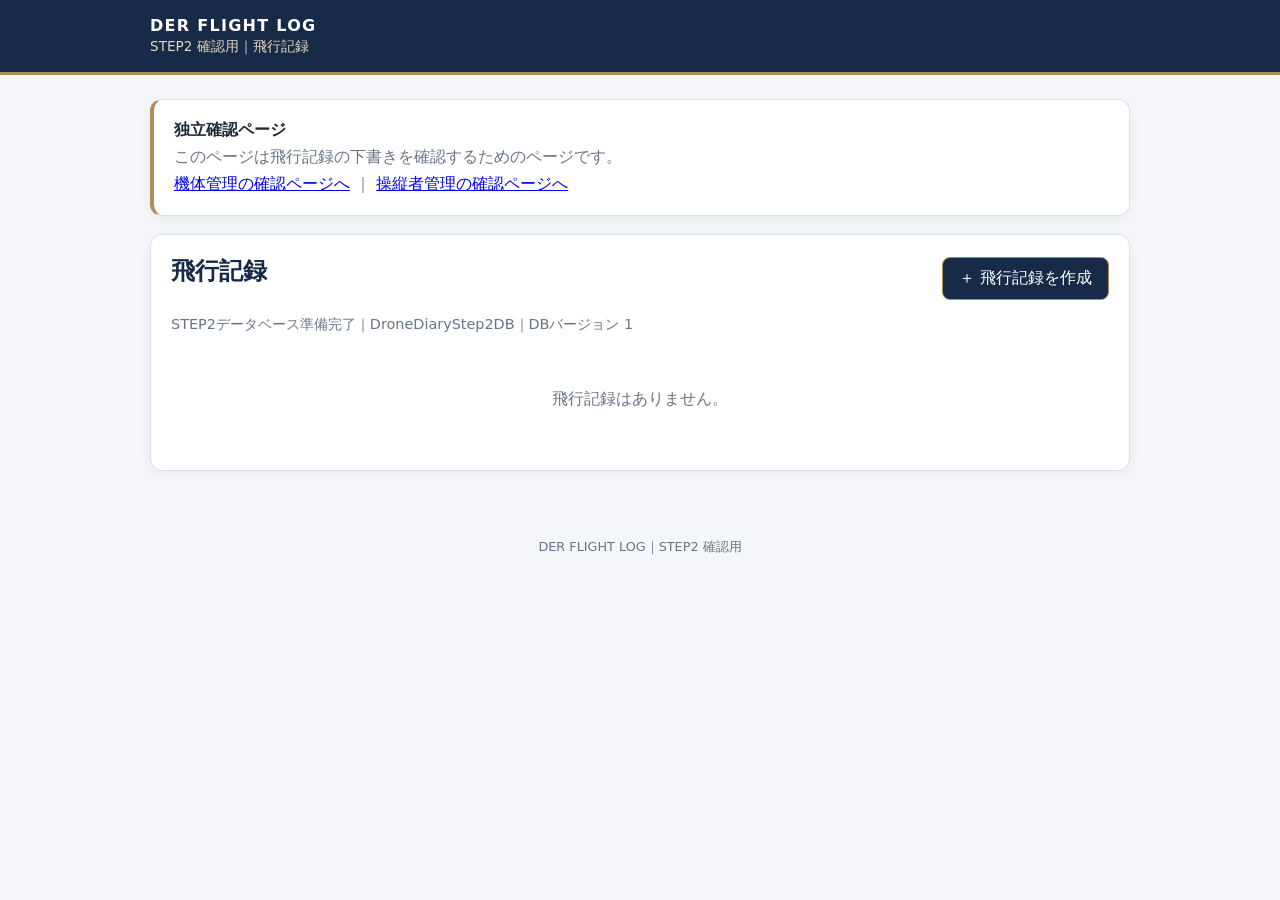
==== flights.html @ 044c0e0d "Create flights.html" ====
<!doctype html>
<html lang="ja">
<head>
  <meta charset="utf-8">
  <meta name="viewport" content="width=device-width, initial-scale=1">
  <meta name="theme-color" content="#172B49">
  <title>DER FLIGHT LOG｜飛行記録（確認用）</title>
  <link rel="manifest" href="./manifest.webmanifest">
  <link rel="stylesheet" href="./styles.css">
</head>
<body>
  <header class="topbar">
    <div class="brand">DER FLIGHT LOG</div>
    <div class="env">STEP2 確認用｜飛行記録</div>
  </header>

  <main class="container">
    <section class="notice">
      <strong>独立確認ページ</strong>
      <p>このページは飛行記録の下書きを確認するためのページです。</p>
      <p>
        <a href="./index.html">機体管理の確認ページへ</a>
        ｜
        <a href="./pilots.html">操縦者管理の確認ページへ</a>
      </p>
    </section>

    <section class="panel">
      <div class="section-heading">
        <h1>飛行記録</h1>
        <button id="newFlightButton" class="primary">＋ 飛行記録を作成</button>
      </div>

      <p id="dbStatus" class="muted" role="status">データベースを確認しています…</p>
      <div id="flightList" class="list"></div>
      <p id="emptyMessage" class="empty" hidden>飛行記録はありません。</p>
    </section>

    <section id="editorPanel" class="panel" hidden>
      <div class="section-heading">
        <h2 id="editorTitle">飛行記録を作成</h2>
        <button id="closeEditorButton" class="subtle">閉じる</button>
      </div>

      <form id="flightForm">
        <input type="hidden" id="flightId">

        <h3>基本情報</h3>
        <div class="form-grid">
          <label>使用する機体
            <select id="aircraftId">
              <option value="">選択してください</option>
            </select>
          </label>

          <label>操縦者
            <select id="pilotId">
              <option value="">選択してください</option>
            </select>
          </label>

          <label>飛行の目的
            <input id="purpose" type="text" maxlength="1000">
          </label>

          <label>飛行経路
            <textarea id="route" rows="3" maxlength="3000"></textarea>
          </label>

          <label>経由地
            <textarea id="waypoints" rows="3" maxlength="3000"></textarea>
          </label>
        </div>

        <h3>空域・飛行の方法</h3>
        <div class="form-grid">
          <label>飛行禁止空域
            <textarea id="prohibitedAirspace" rows="3" maxlength="3000"></textarea>
          </label>

          <label class="full-width">
            <span>
              <input type="checkbox" id="prohibitedAirspaceNone">
              飛行禁止空域は該当なし
            </span>
          </label>

          <label>飛行の方法
            <textarea id="flightMethod" rows="3" maxlength="3000"></textarea>
          </label>

          <label class="full-width">
            <span>
              <input type="checkbox" id="flightMethodNone">
              飛行の方法は該当なし
            </span>
          </label>
        </div>

        <h3>離着陸情報</h3>
        <div class="form-grid">
          <label>離陸場所
            <input id="takeoffLocation" type="text" maxlength="1000">
          </label>

          <label>離陸日時
            <input id="takeoffAt" type="datetime-local">
          </label>

          <label>着陸場所
            <input id="landingLocation" type="text" maxlength="1000">
          </label>

          <label>着陸日時
            <input id="landingAt" type="datetime-local">
          </label>
        </div>

        <h3>安全に関する記録</h3>
        <div class="form-grid">
          <label>安全に影響した事項の有無
            <select id="safetyIssue">
              <option value="">選択してください</option>
              <option value="なし">なし</option>
              <option value="あり">あり</option>
            </select>
          </label>
        </div>

        <div id="safetyDetailsFields" class="conditional-box" hidden>
          <h3>安全に関する詳細</h3>

          <label>安全に影響した事項の内容
            <textarea id="safetyDetails" rows="3" maxlength="3000"></textarea>
          </label>

          <label>飛行前後の機体の状態
            <textarea id="aircraftCondition" rows="3" maxlength="3000"></textarea>
          </label>
        </div>

        <h3>その他</h3>
        <label class="full-width">特記事項
          <textarea id="specialNotes" rows="3" maxlength="3000"></textarea>
        </label>

        <div class="actions">
          <button type="submit" class="primary">下書きを保存する</button>
          <button type="button" id="cancelEditButton" class="subtle">キャンセル</button>
        </div>

        <p id="formMessage" class="form-message" role="alert"></p>
      </form>
    </section>
  </main>

  <footer>DER FLIGHT LOG｜STEP2 確認用</footer>

  <script type="module" src="./flights.js"></script>
</body>
</html>
---- styles.css ----
* { box-sizing: border-box; }
:root {
  color-scheme: light;
  --navy: #172B49;
  --navy2: #243b60;
  --gold: #B08D57;
  --paper: #f4f6f9;
  --ink: #202a38;
  --muted: #687486;
  --line: #d9e0e9;
}
body { margin: 0; background: var(--paper); color: var(--ink); font-family: system-ui, -apple-system, "Segoe UI", sans-serif; }
.topbar { background: var(--navy); color: white; padding: 16px max(20px, calc((100% - 980px)/2)); border-bottom: 3px solid var(--gold); }
.brand { font-weight: 800; letter-spacing: .08em; }
.env { color: #e5d5ba; font-size: .85rem; margin-top: 3px; }
.container { width: min(980px, calc(100% - 28px)); margin: 24px auto 48px; }
.notice, .panel { background: white; border: 1px solid var(--line); border-radius: 12px; padding: 20px; margin-bottom: 18px; box-shadow: 0 3px 12px #1a2b4a0b; }
.notice { border-left: 4px solid var(--gold); }
.notice p { margin: 6px 0 0; color: var(--muted); }
.section-heading { display: flex; align-items: center; justify-content: space-between; gap: 12px; }
h1, h2, h3 { color: var(--navy); margin: 0 0 14px; }
h1 { font-size: 1.5rem; }
h2 { font-size: 1.25rem; }
h3 { font-size: 1rem; }
button { border: 1px solid var(--gold); border-radius: 8px; padding: 10px 16px; font: inherit; cursor: pointer; }
button:disabled { opacity: .5; cursor: not-allowed; }
.primary { color: white; background: var(--navy); }
.subtle { background: white; color: var(--navy); }
.muted, small { color: var(--muted); }
.muted { font-size: .9rem; }
.list { display: grid; gap: 10px; margin-top: 14px; }
.aircraft-card { border: 1px solid var(--line); border-left: 4px solid var(--gold); border-radius: 9px; padding: 14px; display: flex; justify-content: space-between; gap: 16px; align-items: center; }
.aircraft-card h3 { margin: 0 0 5px; }
.card-meta { color: var(--muted); font-size: .88rem; }
.card-actions { display: flex; flex-wrap: wrap; gap: 7px; }
.badge { display: inline-block; border-radius: 20px; padding: 3px 9px; font-size: .78rem; background: #e8edf4; color: var(--navy); margin-left: 6px; }
.badge.stopped { background: #f8e9e7; color: #8a3027; }
.empty { text-align: center; padding: 24px; color: var(--muted); }
form { margin-top: 12px; }
.form-grid { display: grid; grid-template-columns: repeat(2, minmax(0, 1fr)); gap: 14px; margin-bottom: 14px; }
label { display: block; font-weight: 600; font-size: .92rem; }
input, select, textarea { display: block; width: 100%; margin-top: 6px; border: 1px solid #c8d1dd; border-radius: 7px; padding: 10px; background: white; color: var(--ink); font: inherit; }
input:focus, select:focus, textarea:focus { outline: 2px solid #B08D5744; border-color: var(--gold); }
small { display: block; font-weight: 400; margin-top: 5px; line-height: 1.5; }
.required { color: #9b3b2f; font-size: .75rem; margin-left: 4px; }
.conditional-box { background: #f8f6f1; border: 1px solid #dfcfb4; border-radius: 9px; padding: 15px; margin: 10px 0 16px; }
.hours-field { border: 1px solid var(--line); border-radius: 8px; padding: 12px; margin: 0; min-width: 0; }
.hours-inputs { display: grid; grid-template-columns: 1fr 1fr; gap: 10px; }
.full-width { margin: 14px 0; }
.actions { display: flex; gap: 9px; margin-top: 18px; }
.form-message { color: #9b3b2f; min-height: 1.3em; }
footer { text-align: center; padding: 20px; color: var(--muted); font-size: .8rem; }
@media (max-width: 650px) {
  .form-grid { grid-template-columns: 1fr; }
  .aircraft-card { align-items: flex-start; flex-direction: column; }
  .section-heading { align-items: flex-start; }
}
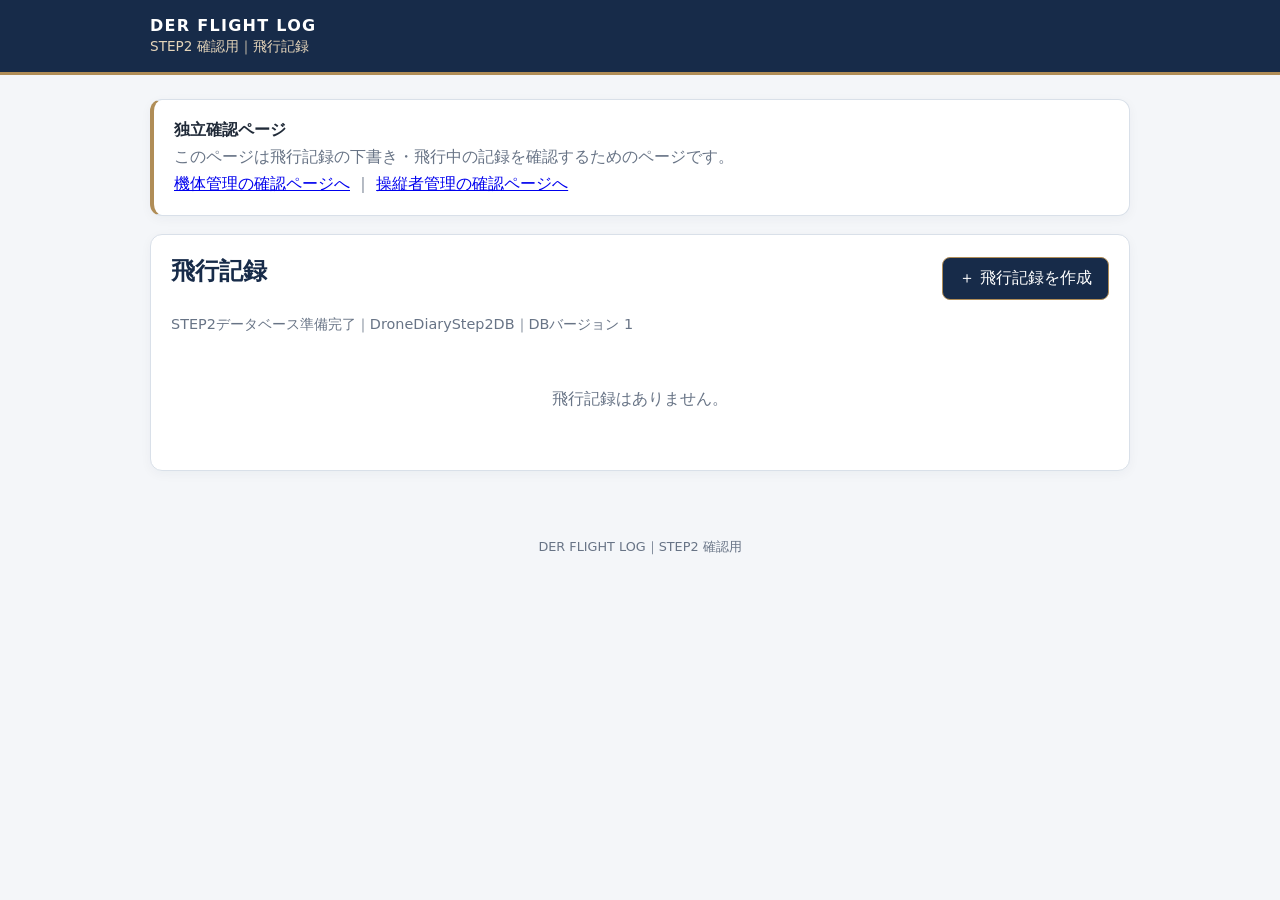
==== commit 9347e73d: "Update flights.html" ====
--- a/flights.html
+++ b/flights.html
@@ -17,7 +17,7 @@
   <main class="container">
     <section class="notice">
       <strong>独立確認ページ</strong>
-      <p>このページは飛行記録の下書きを確認するためのページです。</p>
+      <p>このページは飛行記録の下書き・飛行中の記録を確認するためのページです。</p>
       <p>
         <a href="./index.html">機体管理の確認ページへ</a>
         ｜
@@ -145,7 +145,9 @@
         </label>
 
         <div class="actions">
-          <button type="submit" class="primary">下書きを保存する</button>
+          <button type="button" id="takeoffButton" class="primary" hidden>離陸</button>
+          <button type="button" id="landingButton" class="primary" hidden>着陸</button>
+          <button type="submit" id="saveFlightButton" class="primary">下書きを保存する</button>
           <button type="button" id="cancelEditButton" class="subtle">キャンセル</button>
         </div>
 
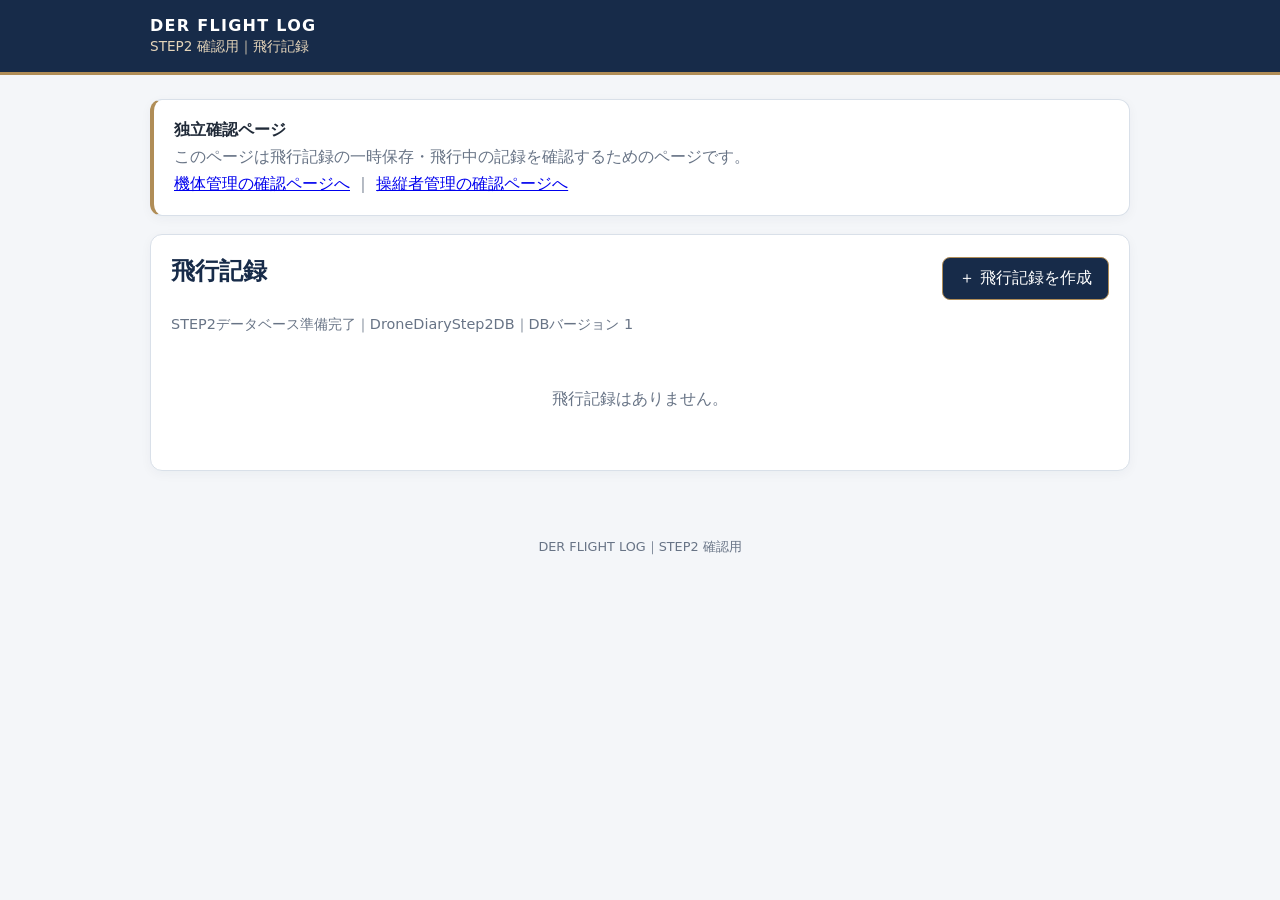
==== commit 332e586b: "工程7 v2 反映（飛行時間の計算・修正）" ====
--- a/flights.html
+++ b/flights.html
@@ -17,7 +17,7 @@
   <main class="container">
     <section class="notice">
       <strong>独立確認ページ</strong>
-      <p>このページは飛行記録の下書き・飛行中の記録を確認するためのページです。</p>
+      <p>このページは飛行記録の一時保存・飛行中の記録を確認するためのページです。</p>
       <p>
         <a href="./index.html">機体管理の確認ページへ</a>
         ｜
@@ -114,6 +114,11 @@
           <label>着陸日時
             <input id="landingAt" type="datetime-local">
           </label>
+
+          <label>飛行時間（分）
+            <input id="flightMinutesInput" type="number" min="0" step="1" inputmode="numeric">
+            <small>空欄なら着陸−離陸から自動計算されます。0は1分として保存されます。保存ボタンを押すと反映されます（着陸ボタンでは保存されません）</small>
+          </label>
         </div>
 
         <h3>安全に関する記録</h3>
@@ -147,7 +152,7 @@
         <div class="actions">
           <button type="button" id="takeoffButton" class="primary" hidden>離陸</button>
           <button type="button" id="landingButton" class="primary" hidden>着陸</button>
-          <button type="submit" id="saveFlightButton" class="primary">下書きを保存する</button>
+          <button type="submit" id="saveFlightButton" class="primary">一時保存する</button>
           <button type="button" id="cancelEditButton" class="subtle">キャンセル</button>
         </div>
 
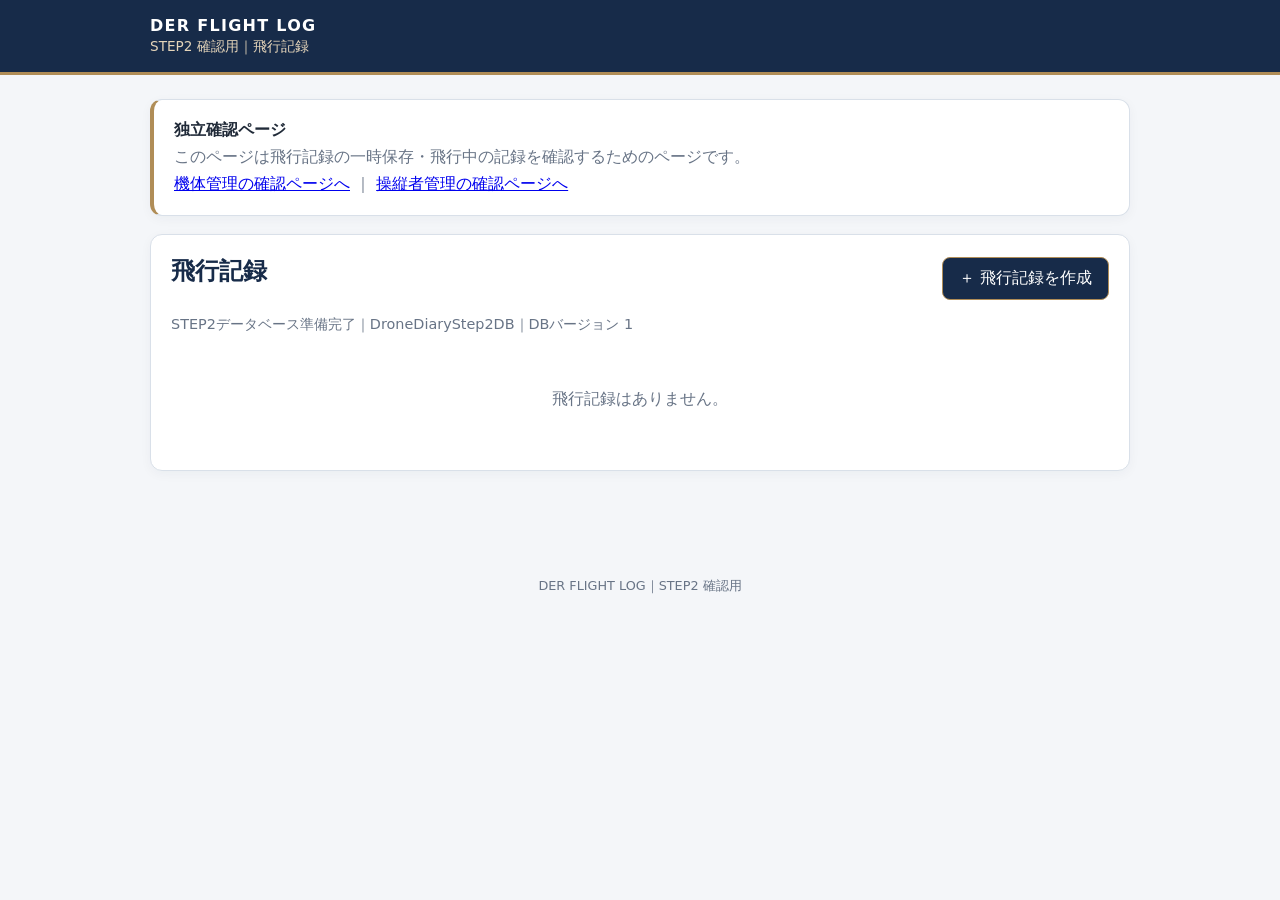
==== commit 81b616a3: "工程9 完了済み記録の修正（修正理由・履歴・メッセージ表示改善、キャッシュv17）" ====
--- a/flights.html
+++ b/flights.html
@@ -149,16 +149,24 @@
           <textarea id="specialNotes" rows="3" maxlength="3000"></textarea>
         </label>
 
+        <div id="editReasonField" class="full-width" hidden>
+          <label>修正理由（必須）
+            <textarea id="editReasonInput" rows="3" maxlength="1000"></textarea>
+          </label>
+        </div>
+
         <div class="actions">
           <button type="button" id="takeoffButton" class="primary" hidden>離陸</button>
           <button type="button" id="landingButton" class="primary" hidden>着陸</button>
+          <button type="button" id="completeFlightButton" class="primary" hidden>完了にする</button>
           <button type="submit" id="saveFlightButton" class="primary">一時保存する</button>
+          <button type="submit" id="saveCompletedFlightButton" class="primary" hidden>修正を保存する</button>
           <button type="button" id="cancelEditButton" class="subtle">キャンセル</button>
         </div>
-
-        <p id="formMessage" class="form-message" role="alert"></p>
       </form>
     </section>
+
+    <p id="formMessage" class="form-message" role="alert"></p>
   </main>
 
   <footer>DER FLIGHT LOG｜STEP2 確認用</footer>
@@ -166,3 +174,4 @@
   <script type="module" src="./flights.js"></script>
 </body>
 </html>
+
--- a/styles.css
+++ b/styles.css
@@ -49,6 +49,22 @@
 .full-width { margin: 14px 0; }
 .actions { display: flex; gap: 9px; margin-top: 18px; }
 .form-message { color: #9b3b2f; min-height: 1.3em; }
+.form-message.is-error:not(:empty) {
+  color: #9b3b2f;
+  background: #fdf2f0;
+  border-left: 4px solid #9b3b2f;
+  border-radius: 6px;
+  padding: 10px 14px;
+  margin-top: 12px;
+}
+.form-message.is-success:not(:empty) {
+  color: #286044;
+  background: #eef8f2;
+  border-left: 4px solid #286044;
+  border-radius: 6px;
+  padding: 10px 14px;
+  margin-top: 12px;
+}
 footer { text-align: center; padding: 20px; color: var(--muted); font-size: .8rem; }
 @media (max-width: 650px) {
   .form-grid { grid-template-columns: 1fr; }
